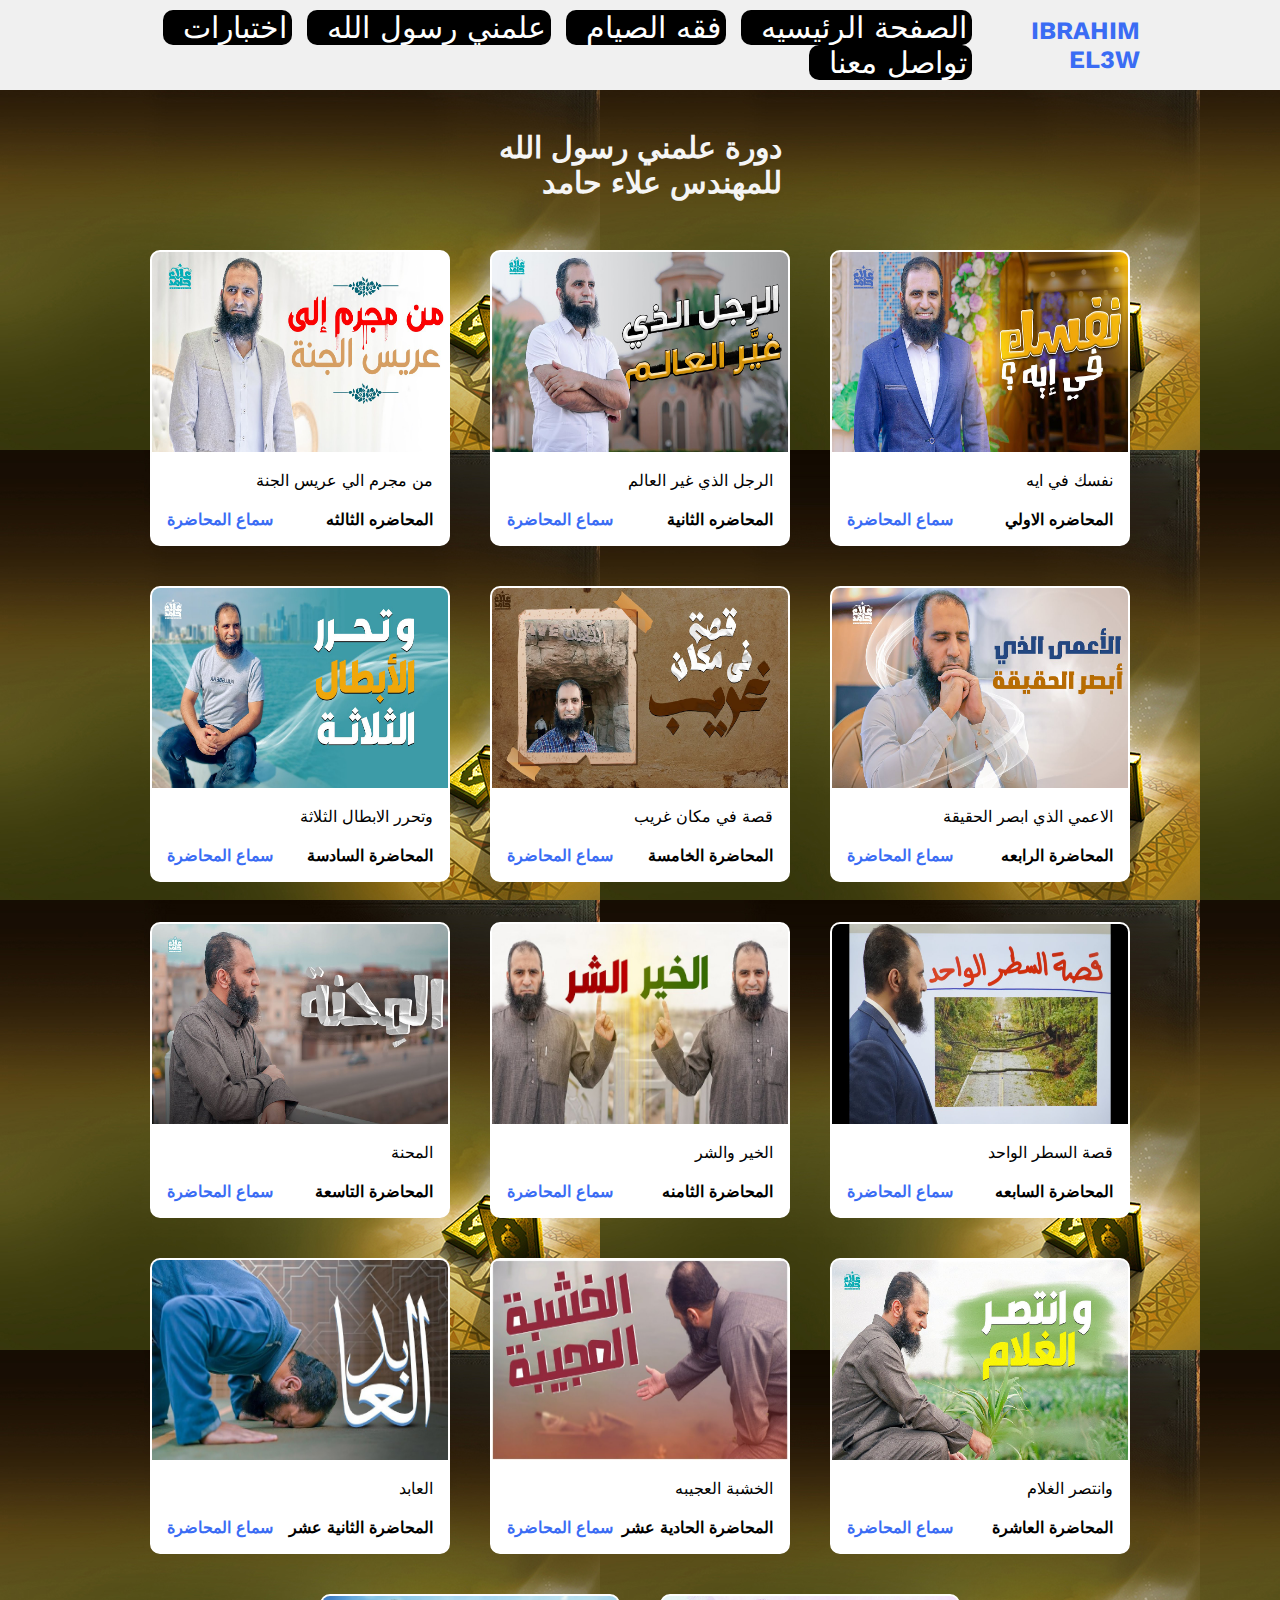
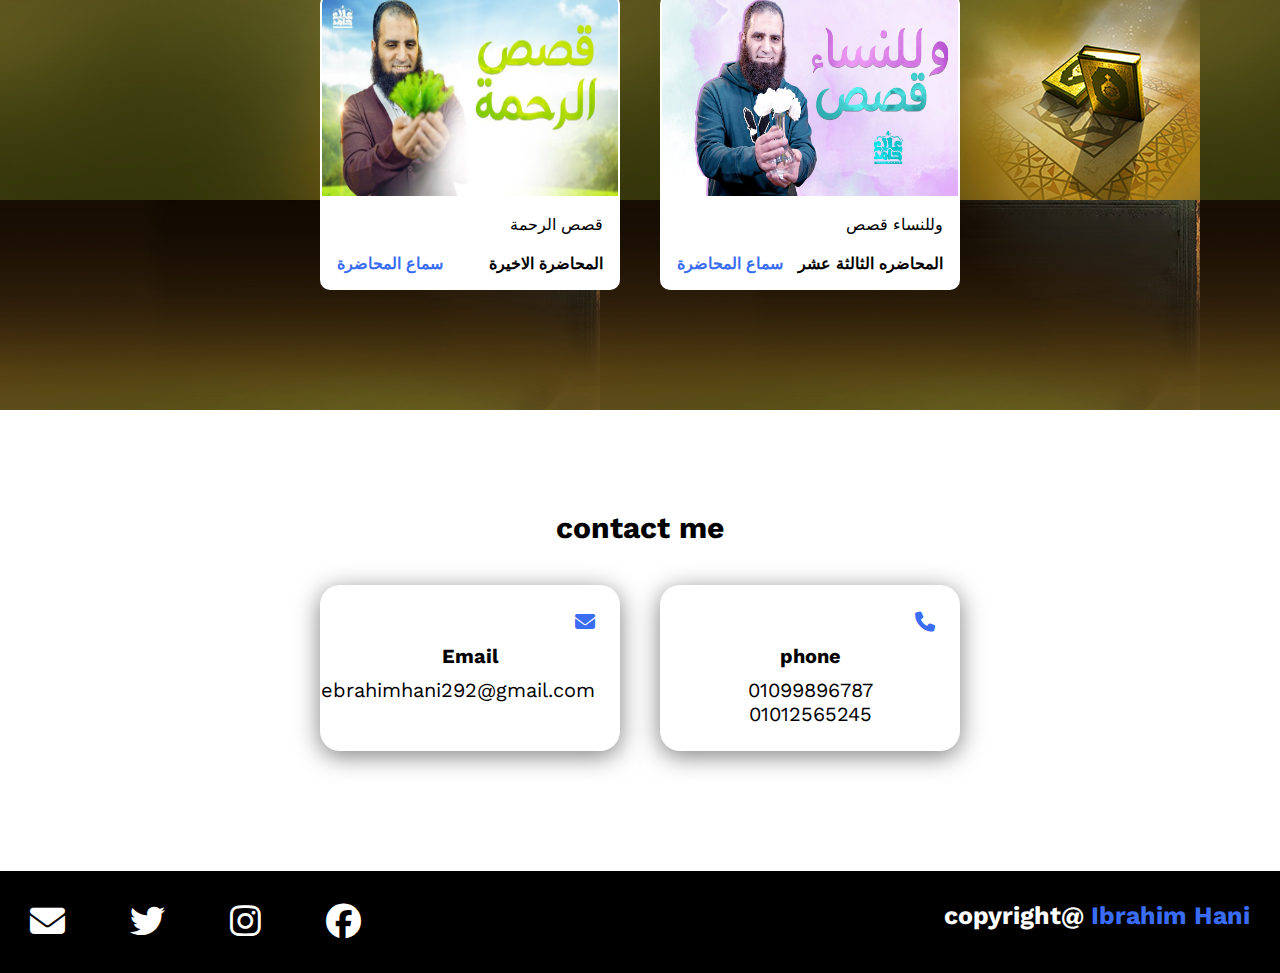
==== index.html @ c9f88052 "Add files via upload" ====
<!-- @format -->

<!DOCTYPE html>
<html dir="rtl" lang="en">
  <head>
    <meta charset="UTF-8" />
    <meta http-equiv="X-UA-Compatible" content="IE=edge" />
    <meta name="viewport" content="width=device-width, initial-scale=1.0" />
    <title>elaw web</title>
    <link
      rel="stylesheet"
      href="https://cdnjs.cloudflare.com/ajax/libs/font-awesome/6.3.0/css/all.min.css" />
    <link rel="stylesheet" href="master.css" />
  </head>
  <body>
    <header>
      <a href="#" class="logo">Ibrahim El3w</a>
      <nav class="navigation">
        <a href="./home.html">الصفحة الرئيسيه</a>
        <a href="./tow.html">فقه الصيام</a>
        <a href="#projects">علمني رسول الله</a>
        <a href="./tasks.html">اختبارات</a>
        <a href="#contact">تواصل معنا</a>
      </nav>
    </header>
    <section id="projects" class="projects">
      <h2 class="titles">
        دورة علمني رسول الله<br />
        للمهندس علاء حامد
      </h2>
      <div class="content">
        <div class="project-card">
          <!-- card1 -->
          <div class="project-img">
            <img src="./img/v11.jpg" alt="" />
          </div>
          <div class="project-info">
            <p class="category">نفسك في ايه</p>
            <strong class="project-title">
              <span>المحاضره الاولي</span>
              <a
                href="https://youtu.be/X6mN5uMVJEg"
                target="_blank"
                class="more-details"
                >سماع المحاضرة</a
              >
            </strong>
          </div>
        </div>
        <!-- card2 -->
        <div class="project-card">
          <div class="project-img">
            <img src="./img/v1.jpg" alt="" />
          </div>
          <div class="project-info">
            <p class="category">الرجل الذي غير العالم</p>
            <strong class="project-title">
              <span>المحاضره الثانية </span>
              <a
                href="https://youtu.be/_bHhNdokZF0"
                target="_blank"
                class="more-details"
                >سماع المحاضرة</a
              >
            </strong>
          </div>
        </div>
        <!-- card3 -->
        <div class="project-card">
          <div class="project-img">
            <img src="./img/v3.jpg" alt="" />
          </div>
          <div class="project-info">
            <p class="category">من مجرم الي عريس الجنة</p>
            <strong class="project-title">
              <span>المحاضره الثالثه</span>
              <a
                href="https://youtu.be/_OS9Djf4nuc"
                target="_blank"
                class="more-details"
                >سماع المحاضرة</a
              >
            </strong>
          </div>
        </div>
        <!-- card4 -->
        <div class="project-card">
          <div class="project-img">
            <img src="./img/v4.jpg" alt="" />
          </div>
          <div class="project-info">
            <p class="category">الاعمي الذي ابصر الحقيقة</p>
            <strong class="project-title">
              <span>المحاضرة الرابعه </span>
              <a
                href="https://youtu.be/WOb68y5rhVs"
                target="_blank"
                class="more-details"
                >سماع المحاضرة</a
              >
            </strong>
          </div>
        </div>
        <!-- card5 -->
        <div class="project-card">
          <div class="project-img">
            <img src="./img/v5.jpg" alt="" />
          </div>
          <div class="project-info">
            <p class="category">قصة في مكان غريب</p>
            <strong class="project-title">
              <span>المحاضرة الخامسة </span>
              <a
                href="https://youtu.be/s_F4febZRUY"
                target="_blank"
                class="more-details"
                >سماع المحاضرة</a
              >
            </strong>
          </div>
        </div>
        <!-- card6 -->
        <div class="project-card">
          <div class="project-img">
            <img src="./img/v6.jpg" alt="" />
          </div>
          <div class="project-info">
            <p class="category">وتحرر الابطال الثلاثة</p>
            <strong class="project-title">
              <span>المحاضرة السادسة </span>
              <a
                href="https://youtu.be/NqwaFjlIrYk"
                target="_blank"
                class="more-details"
                >سماع المحاضرة</a
              >
            </strong>
          </div>
        </div>
        <!-- card6 -->
        <div class="project-card">
          <div class="project-img">
            <img src="./img/v7.jpg" alt="" />
          </div>
          <div class="project-info">
            <p class="category">قصة السطر الواحد</p>
            <strong class="project-title">
              <span>المحاضرة السابعه</span>
              <a
                href="https://youtu.be/L-YYHdEjVGc"
                target="_blank"
                class="more-details"
                >سماع المحاضرة</a
              >
            </strong>
          </div>
        </div>
        <!-- card6 -->
        <div class="project-card">
          <div class="project-img">
            <img src="./img/v8.jpg" alt="" />
          </div>
          <div class="project-info">
            <p class="category">الخير والشر</p>
            <strong class="project-title">
              <span>المحاضرة الثامنه </span>
              <a
                href="https://youtu.be/iO-hb6jrEto"
                target="_blank"
                class="more-details"
                >سماع المحاضرة</a
              >
            </strong>
          </div>
        </div>
        <!-- card6 -->
        <div class="project-card">
          <div class="project-img">
            <img src="./img/v9.jpg" alt="" />
          </div>
          <div class="project-info">
            <p class="category">المحنة</p>
            <strong class="project-title">
              <span>المحاضرة التاسعة </span>
              <a
                href="https://youtu.be/vO-fgAHbBAE"
                target="_blank"
                class="more-details"
                >سماع المحاضرة</a
              >
            </strong>
          </div>
        </div>
        <!-- card6 -->
        <div class="project-card">
          <div class="project-img">
            <img src="./img/v10.jpg" alt="" />
          </div>
          <div class="project-info">
            <p class="category">وانتصر الغلام</p>
            <strong class="project-title">
              <span>المحاضرة العاشرة </span>
              <a
                href="https://youtu.be/VYGvYheC3-M"
                target="_blank"
                class="more-details"
                >سماع المحاضرة</a
              >
            </strong>
          </div>
        </div>
        <!-- card6 -->
        <div class="project-card">
          <div class="project-img">
            <img src="./img/11v.jpg" alt="" />
          </div>
          <div class="project-info">
            <p class="category">الخشبة العجيبه</p>
            <strong class="project-title">
              <span>المحاضرة الحادية عشر </span>
              <a
                href="https://youtu.be/CPAbN0q9dt4"
                target="_blank"
                class="more-details"
                >سماع المحاضرة</a
              >
            </strong>
          </div>
        </div>
        <!-- card6 -->
        <div class="project-card">
          <div class="project-img">
            <img src="./img/v12.jpg" alt="" />
          </div>
          <div class="project-info">
            <p class="category">العابد</p>
            <strong class="project-title">
              <span>المحاضرة الثانية عشر</span>
              <a
                href="https://youtu.be/d5OJK1AoQHk"
                target="_blank"
                class="more-details"
                >سماع المحاضرة</a
              >
            </strong>
          </div>
        </div>
        <!-- card6 -->
        <div class="project-card">
          <div class="project-img">
            <img src="./img/v13.jpg" alt="" />
          </div>
          <div class="project-info">
            <p class="category">وللنساء قصص</p>
            <strong class="project-title">
              <span>المحاضره الثالثة عشر </span>
              <a
                href="https://youtu.be/LAK3_Pu4ikM"
                target="_blank"
                class="more-details"
                >سماع المحاضرة</a
              >
            </strong>
          </div>
        </div>
        <!-- card7 -->
        <div class="project-card">
          <div class="project-img">
            <img src="./img/v14.jpg" alt="" />
          </div>
          <div class="project-info">
            <p class="category">قصص الرحمة</p>
            <strong class="project-title">
              <span>المحاضرة الاخيرة </span>
              <a
                href="https://youtu.be/9D_F_eOy84Y"
                target="_blank"
                class="more-details"
                >سماع المحاضرة</a
              >
            </strong>
          </div>
        </div>
      </div>
    </section>

    <!-- *************contact************************************************************************************* -->
    <section class="cards-contact" id="contact">
      <h2 class="title">contact me</h2>
      <div class="content">
        <div class="card">
          <div class="icon">
            <i class="fa-solid fa-phone"></i>
          </div>
          <div class="info">
            <h3>phone</h3>
            <p>01099896787</p>
            <p>01012565245</p>
          </div>
        </div>

        <div class="card">
          <div class="icon">
            <i class="fa-solid fa-envelope"></i>
          </div>
          <div class="info">
            <h3>Email</h3>
            <p>ebrahimhani292@gmail.com</p>
          </div>
        </div>
      </div>
    </section>

    <footer class="footer">
      <p class="footer-title">copyright@ <span>Ibrahim Hani</span></p>
      <div class="social-icons">
        <a href="https://www.facebook.com/ibrahim.hani.1.12" target="_blank"
          ><i class="fa-brands fa-facebook"></i
        ></a>
        <a href="https://www.instagram.com/_ibrahim_hani_/" target="_blank"
          ><i class="fa-brands fa-instagram"></i
        ></a>
        <a href="https://twitter.com/EbrahimHani11" target="_blank"
          ><i class="fa-brands fa-twitter"></i
        ></a>
        <a
          href="https://l.facebook.com/l.php?u=http%3A%2F%2F108595057013814358974.sarhne.com%2F%3Ffbclid%3DIwAR0Hpx3BeAje6emzcUlHnpY9AISJp9QwAerDfFgLOWH4T7-k6pwNCzldqiM&h=AT0mB0GcWhE7mj_LFcV7UipTvS6aW0z4-FZNOK3an3hSPDu33KOBW6oLF6wyEyQ2i7mIZeT-yx3eFRsbhXAS2MCys5_NRS6Gawob_PYcVQCV_ASTKwLpNtbLwvxIXm3BG2m0JA"
          target="_blank"
          ><i class="fa-solid fa-envelope"></i
        ></a>
      </div>
    </footer>
  </body>
</html>
---- master.css ----
@import url('https://fonts.googleapis.com/css2?family=Poppins:ital,wght@0,100;0,200;0,300;0,400;0,500;0,600;0,700;0,800;1,100;1,200;1,300;1,400;1,500;1,600;1,700;1,800;1,900&family=Work+Sans:ital,wght@0,200;0,300;0,800;1,200;1,300;1,400;1,500;1,600&display=swap');
*{
    font-family: 'Poppins', sans-serif;
    font-family: 'Work Sans', sans-serif;
    margin: 0;
    padding: 0;
    box-sizing: border-box;
    scroll-behavior: smooth;
}

header{
    background-color: #f0f0f0;
    width: 100%;
    position: fixed;/* علشان لو عملت سكرول الهييدر يفضل ثابت*/
    z-index: 555;/* علشان الهييدر يفضل ظاهر فوق مفيش حاجه تغطيه*/
    display: flex;
    justify-content: space-between;
    align-items: center;
    padding: 10px 140px;
}
.logo{
    font-size: 25px;
    text-decoration: none;
    font-weight: bold;
    color: #3a6cf4;
    text-transform: uppercase;
}
.navigation a{
color: white;
background-color: black;   
 border-radius: 10px;
font-size: 30px;
font-weight: 500px;
padding-left: 20px;
padding-right: 5px;
text-decoration: none;
margin-right: 10px;

}
.navigation a:hover{
    color:yellow;
    background-color: rgb(138, 16, 16);
}
section{
    padding: 100px 150px;
}
.main{
    width: 100%;
    min-height: 100vh;
    display: flex;
    align-items: center;
    justify-content: space-between;
    background: url(./img/54.jpg) no-repeat;
    background-size:cover;
    background-attachment: fixed;/* علشان اثبت الصورة*/
}
.main h2{
    color: white;
    font-size: 25px;
    font-weight: 500px;
    margin-bottom: 15px;
}
.main h2 span{
    display: inline-block;
    color: blue;
    font-size: 40px;
    font-weight: 900px;
    transition: 0.3s;
}
.main h2 span:hover{
    color:white;
    font-size: 50px;
}

.main h3{
    color: white;
    font-size: 20px;
    font-weight: 500px;
    letter-spacing: 1px;
    margin-top: 10px;
    margin-bottom: 10px;
}
.main-btn{
    color: white;
    background-color: #3a6cf4;
    text-decoration: none;
    font-size: 15px;
    font-weight: 400px;
    display: inline-block;
    padding: 0.9375em 2.1875em;
    letter-spacing: 1px;
    border-radius: 15px;
    margin-bottom: 30px;
    transition: 0.5s;
}
.main-btn:hover{
    background-color: white;
    color: #3a6cf4;
    font-size: 25px;
}
.social-icons a{
    color: white;
    font-size: 20px;
    padding-right: 30px;
}

.title{
    display: flex;
    justify-content: center;
    color: rgb(0, 0, 0);
    font-size: 30px;
    font-weight: bold;
    margin-bottom: 20px;
}
.titles{
    display: flex;
    justify-content: center;
    color: rgb(245, 245, 245);
    font-size: 30px;
    font-weight: bold;
    margin-bottom: 20px;
    margin-top: 30px;
}
.content{
    display: flex;
    justify-content: center;
    flex-direction: row;
    flex-wrap: wrap;
}
.content .card{
    background-color: white;
    width: 250px;
    box-shadow: 0 5px 25px rgba(1 1 1 /50%);
    border-radius: 20px;
    padding: 25px;
    margin: 20px;
    transition: 0.3s;
}
.card:hover{
transform: scale(1.1);
}
.icon{
    color: #3a6cf4;
    font-size: 100px;
    align-items: center;
}
.info{
    text-align: center;
}
.info h3{
    color: #3a6cf4;
    font-size: 20px;
    font-weight: bold;
    margin: 10px;
}
.info p{
    color: black;
    font-size: 18px;
}

.projects{
    /* background-color: rgb(37, 24, 24); */
    background-image: url(./img/خلفيات-اسلامية.jpg);
    padding-left: 15px;
    padding-right: 15px;
}
.projects .content{
    margin-top: 30px;
}
.project-card{
    background-color: white;
    border: solid 2px white;
    min-height: 225px;
    width: 300px;
    overflow: hidden;
    border-radius: 10px;
    margin: 20px;
    transition: 0.5s;
}
.project-card:hover{
    transform: scale(1.1);
}
.project-img img{
    width: 100%;
    height: 200px;
}
.project-card:hover .project-img{
    opacity: 0.8;
}
.project-info{
    padding: 15px;
}
.category{
    font-size: 16px;
    color:black;
}
.project-title{
    display: flex;
    justify-content: space-between;
    text-transform: uppercase;
    font-weight: bold;
    margin-top: 20px;
}
.more-details{
    text-decoration: none;
    color: #3a6cf4;
}
.more-details:hover{
    color: #77065e;
}
.cards-contact .card{
    width: 300px;
}
.cards-contact .icon{
  font-size: 20px;
}
.cards-contact .info h3{
color: black;
}
.cards-contact .info p{
    font-size: 20px;
}

.footer{
   background-color: black;
   color: white;
   padding: 30px;
   display:flex ;
   justify-content: space-between;
}
.footer-title{
    font-size: 25px;
    font-weight: bold;
}
.footer-title span{
    color: #3a6cf4;

}
.footer .social-icons a{
font-size: 35px;
padding: 0 60px 0 0;
}

@media(max-width:1023px){
    header{
        padding: 12px 5px;
    }
    .navigation a{
        padding-left:5px;
        font-size: 20px;
    }
    .title{
        font-size: 25px;
    }
    section{
        padding: 80px 20px;
        
    }

    .main-content h2{
        font-size: 16px;
    }
    .main-content h3{
     font-size: 18px;
    }

    .content{
        flex-direction: column;
        align-items: center;
    }
}

@media(max-width:641px){
    body{
        font-size: 12px;
    }
    .main-content h2{
        font-size: 0.8em;
    }
    .main-content h3{
        font-size: 1.4em;
    }
}
@media(max-width:300px){
    body{
        font-size: 10px;

    }
}
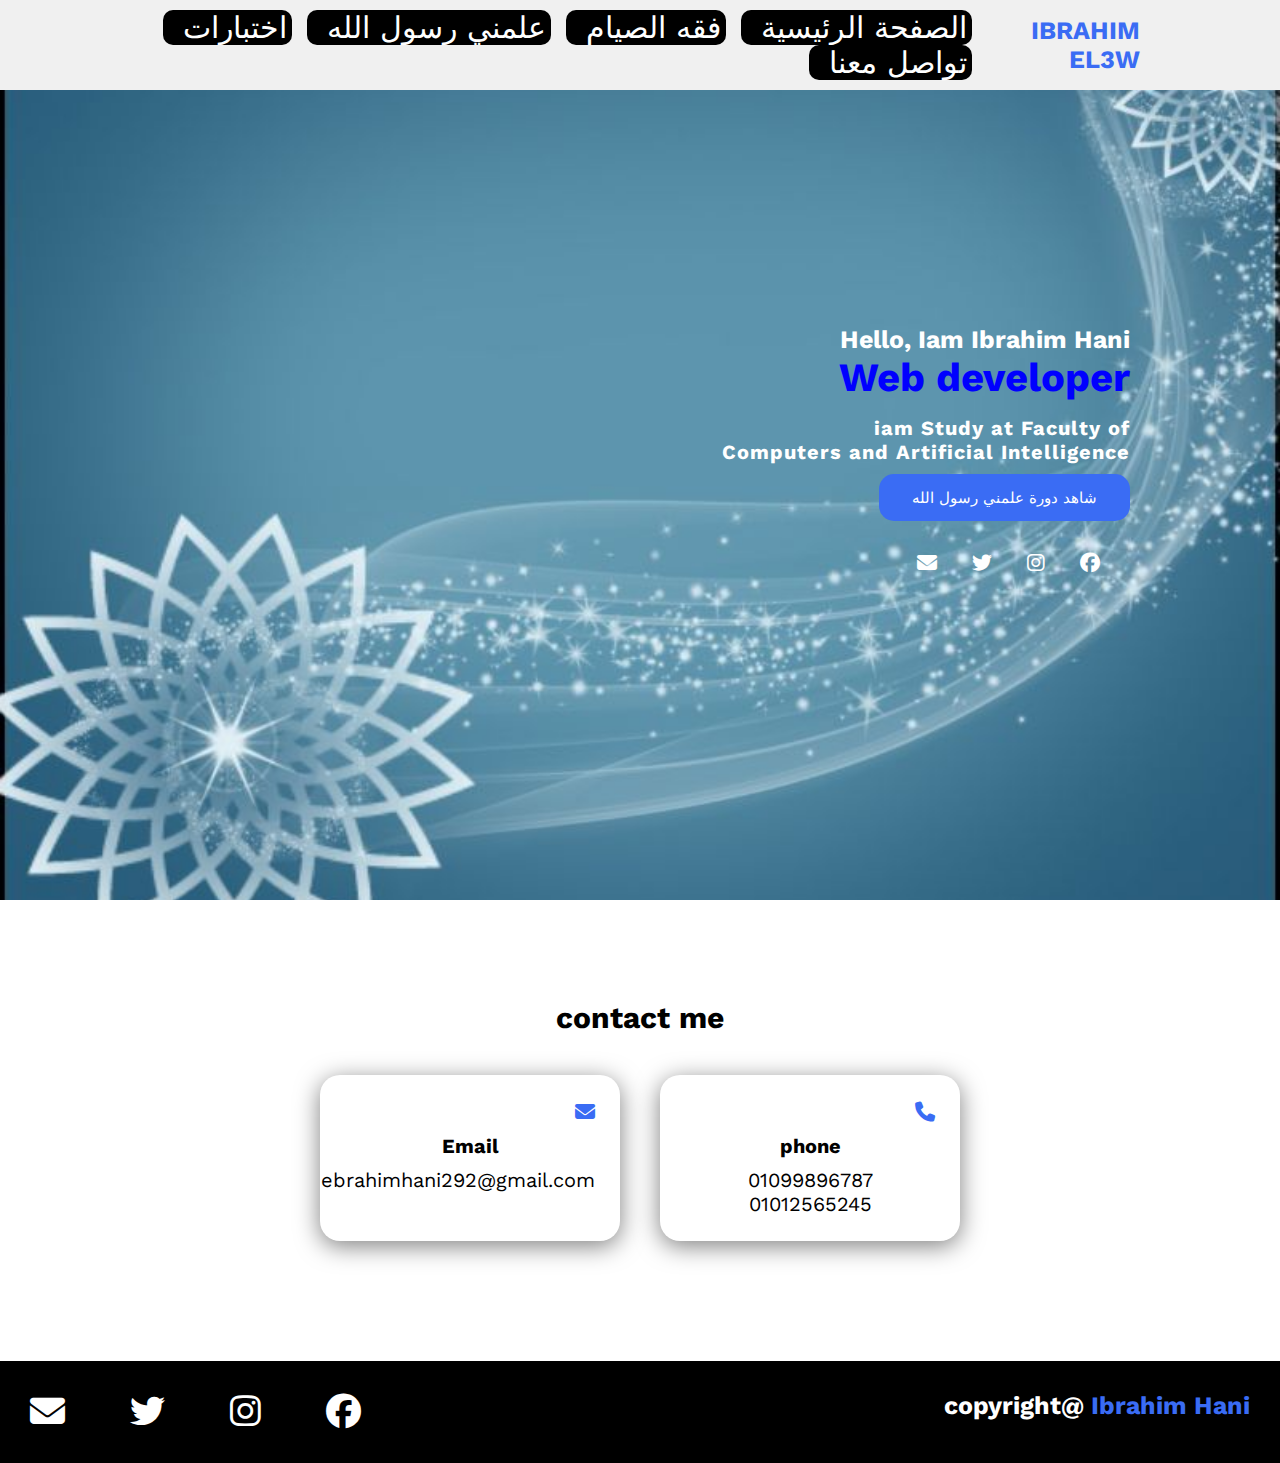
==== commit 5b8dd04d: "Add files via upload" ====
--- a/index.html
+++ b/index.html
@@ -6,7 +6,7 @@
     <meta charset="UTF-8" />
     <meta http-equiv="X-UA-Compatible" content="IE=edge" />
     <meta name="viewport" content="width=device-width, initial-scale=1.0" />
-    <title>elaw web</title>
+    <title>Ibrahim Hani</title>
     <link
       rel="stylesheet"
       href="https://cdnjs.cloudflare.com/ajax/libs/font-awesome/6.3.0/css/all.min.css" />
@@ -16,275 +16,41 @@
     <header>
       <a href="#" class="logo">Ibrahim El3w</a>
       <nav class="navigation">
-        <a href="./home.html">الصفحة الرئيسيه</a>
+        <a href="./home.html">الصفحة الرئيسية</a>
         <a href="./tow.html">فقه الصيام</a>
-        <a href="#projects">علمني رسول الله</a>
+        <a href="./index.html">علمني رسول الله</a>
         <a href="./tasks.html">اختبارات</a>
         <a href="#contact">تواصل معنا</a>
       </nav>
     </header>
-    <section id="projects" class="projects">
-      <h2 class="titles">
-        دورة علمني رسول الله<br />
-        للمهندس علاء حامد
-      </h2>
-      <div class="content">
-        <div class="project-card">
-          <!-- card1 -->
-          <div class="project-img">
-            <img src="./img/v11.jpg" alt="" />
-          </div>
-          <div class="project-info">
-            <p class="category">نفسك في ايه</p>
-            <strong class="project-title">
-              <span>المحاضره الاولي</span>
-              <a
-                href="https://youtu.be/X6mN5uMVJEg"
-                target="_blank"
-                class="more-details"
-                >سماع المحاضرة</a
-              >
-            </strong>
-          </div>
-        </div>
-        <!-- card2 -->
-        <div class="project-card">
-          <div class="project-img">
-            <img src="./img/v1.jpg" alt="" />
-          </div>
-          <div class="project-info">
-            <p class="category">الرجل الذي غير العالم</p>
-            <strong class="project-title">
-              <span>المحاضره الثانية </span>
-              <a
-                href="https://youtu.be/_bHhNdokZF0"
-                target="_blank"
-                class="more-details"
-                >سماع المحاضرة</a
-              >
-            </strong>
-          </div>
-        </div>
-        <!-- card3 -->
-        <div class="project-card">
-          <div class="project-img">
-            <img src="./img/v3.jpg" alt="" />
-          </div>
-          <div class="project-info">
-            <p class="category">من مجرم الي عريس الجنة</p>
-            <strong class="project-title">
-              <span>المحاضره الثالثه</span>
-              <a
-                href="https://youtu.be/_OS9Djf4nuc"
-                target="_blank"
-                class="more-details"
-                >سماع المحاضرة</a
-              >
-            </strong>
-          </div>
-        </div>
-        <!-- card4 -->
-        <div class="project-card">
-          <div class="project-img">
-            <img src="./img/v4.jpg" alt="" />
-          </div>
-          <div class="project-info">
-            <p class="category">الاعمي الذي ابصر الحقيقة</p>
-            <strong class="project-title">
-              <span>المحاضرة الرابعه </span>
-              <a
-                href="https://youtu.be/WOb68y5rhVs"
-                target="_blank"
-                class="more-details"
-                >سماع المحاضرة</a
-              >
-            </strong>
-          </div>
-        </div>
-        <!-- card5 -->
-        <div class="project-card">
-          <div class="project-img">
-            <img src="./img/v5.jpg" alt="" />
-          </div>
-          <div class="project-info">
-            <p class="category">قصة في مكان غريب</p>
-            <strong class="project-title">
-              <span>المحاضرة الخامسة </span>
-              <a
-                href="https://youtu.be/s_F4febZRUY"
-                target="_blank"
-                class="more-details"
-                >سماع المحاضرة</a
-              >
-            </strong>
-          </div>
-        </div>
-        <!-- card6 -->
-        <div class="project-card">
-          <div class="project-img">
-            <img src="./img/v6.jpg" alt="" />
-          </div>
-          <div class="project-info">
-            <p class="category">وتحرر الابطال الثلاثة</p>
-            <strong class="project-title">
-              <span>المحاضرة السادسة </span>
-              <a
-                href="https://youtu.be/NqwaFjlIrYk"
-                target="_blank"
-                class="more-details"
-                >سماع المحاضرة</a
-              >
-            </strong>
-          </div>
-        </div>
-        <!-- card6 -->
-        <div class="project-card">
-          <div class="project-img">
-            <img src="./img/v7.jpg" alt="" />
-          </div>
-          <div class="project-info">
-            <p class="category">قصة السطر الواحد</p>
-            <strong class="project-title">
-              <span>المحاضرة السابعه</span>
-              <a
-                href="https://youtu.be/L-YYHdEjVGc"
-                target="_blank"
-                class="more-details"
-                >سماع المحاضرة</a
-              >
-            </strong>
-          </div>
-        </div>
-        <!-- card6 -->
-        <div class="project-card">
-          <div class="project-img">
-            <img src="./img/v8.jpg" alt="" />
-          </div>
-          <div class="project-info">
-            <p class="category">الخير والشر</p>
-            <strong class="project-title">
-              <span>المحاضرة الثامنه </span>
-              <a
-                href="https://youtu.be/iO-hb6jrEto"
-                target="_blank"
-                class="more-details"
-                >سماع المحاضرة</a
-              >
-            </strong>
-          </div>
-        </div>
-        <!-- card6 -->
-        <div class="project-card">
-          <div class="project-img">
-            <img src="./img/v9.jpg" alt="" />
-          </div>
-          <div class="project-info">
-            <p class="category">المحنة</p>
-            <strong class="project-title">
-              <span>المحاضرة التاسعة </span>
-              <a
-                href="https://youtu.be/vO-fgAHbBAE"
-                target="_blank"
-                class="more-details"
-                >سماع المحاضرة</a
-              >
-            </strong>
-          </div>
-        </div>
-        <!-- card6 -->
-        <div class="project-card">
-          <div class="project-img">
-            <img src="./img/v10.jpg" alt="" />
-          </div>
-          <div class="project-info">
-            <p class="category">وانتصر الغلام</p>
-            <strong class="project-title">
-              <span>المحاضرة العاشرة </span>
-              <a
-                href="https://youtu.be/VYGvYheC3-M"
-                target="_blank"
-                class="more-details"
-                >سماع المحاضرة</a
-              >
-            </strong>
-          </div>
-        </div>
-        <!-- card6 -->
-        <div class="project-card">
-          <div class="project-img">
-            <img src="./img/11v.jpg" alt="" />
-          </div>
-          <div class="project-info">
-            <p class="category">الخشبة العجيبه</p>
-            <strong class="project-title">
-              <span>المحاضرة الحادية عشر </span>
-              <a
-                href="https://youtu.be/CPAbN0q9dt4"
-                target="_blank"
-                class="more-details"
-                >سماع المحاضرة</a
-              >
-            </strong>
-          </div>
-        </div>
-        <!-- card6 -->
-        <div class="project-card">
-          <div class="project-img">
-            <img src="./img/v12.jpg" alt="" />
-          </div>
-          <div class="project-info">
-            <p class="category">العابد</p>
-            <strong class="project-title">
-              <span>المحاضرة الثانية عشر</span>
-              <a
-                href="https://youtu.be/d5OJK1AoQHk"
-                target="_blank"
-                class="more-details"
-                >سماع المحاضرة</a
-              >
-            </strong>
-          </div>
-        </div>
-        <!-- card6 -->
-        <div class="project-card">
-          <div class="project-img">
-            <img src="./img/v13.jpg" alt="" />
-          </div>
-          <div class="project-info">
-            <p class="category">وللنساء قصص</p>
-            <strong class="project-title">
-              <span>المحاضره الثالثة عشر </span>
-              <a
-                href="https://youtu.be/LAK3_Pu4ikM"
-                target="_blank"
-                class="more-details"
-                >سماع المحاضرة</a
-              >
-            </strong>
-          </div>
-        </div>
-        <!-- card7 -->
-        <div class="project-card">
-          <div class="project-img">
-            <img src="./img/v14.jpg" alt="" />
-          </div>
-          <div class="project-info">
-            <p class="category">قصص الرحمة</p>
-            <strong class="project-title">
-              <span>المحاضرة الاخيرة </span>
-              <a
-                href="https://youtu.be/9D_F_eOy84Y"
-                target="_blank"
-                class="more-details"
-                >سماع المحاضرة</a
-              >
-            </strong>
-          </div>
+
+    <section class="main">
+      <div>
+        <h2>Hello, Iam Ibrahim Hani<br /><span>Web developer</span></h2>
+        <h3>
+          iam Study at Faculty of <br />
+          Computers and Artificial Intelligence
+        </h3>
+        <a href="./index.html" class="main-btn"> شاهد دورة علمني رسول الله</a>
+        <div class="social-icons">
+          <a href="https://www.facebook.com/ibrahim.hani.1.12" target="_blank"
+            ><i class="fa-brands fa-facebook"></i
+          ></a>
+          <a href="https://www.instagram.com/_ibrahim_hani_/" target="_blank"
+            ><i class="fa-brands fa-instagram"></i
+          ></a>
+          <a href="https://twitter.com/EbrahimHani11" target="_blank"
+            ><i class="fa-brands fa-twitter"></i
+          ></a>
+          <a
+            href="https://l.facebook.com/l.php?u=http%3A%2F%2F108595057013814358974.sarhne.com%2F%3Ffbclid%3DIwAR0Hpx3BeAje6emzcUlHnpY9AISJp9QwAerDfFgLOWH4T7-k6pwNCzldqiM&h=AT0mB0GcWhE7mj_LFcV7UipTvS6aW0z4-FZNOK3an3hSPDu33KOBW6oLF6wyEyQ2i7mIZeT-yx3eFRsbhXAS2MCys5_NRS6Gawob_PYcVQCV_ASTKwLpNtbLwvxIXm3BG2m0JA"
+            target="_blank"
+            ><i class="fa-solid fa-envelope"></i
+          ></a>
         </div>
       </div>
     </section>
 
-    <!-- *************contact************************************************************************************* -->
     <section class="cards-contact" id="contact">
       <h2 class="title">contact me</h2>
       <div class="content">
